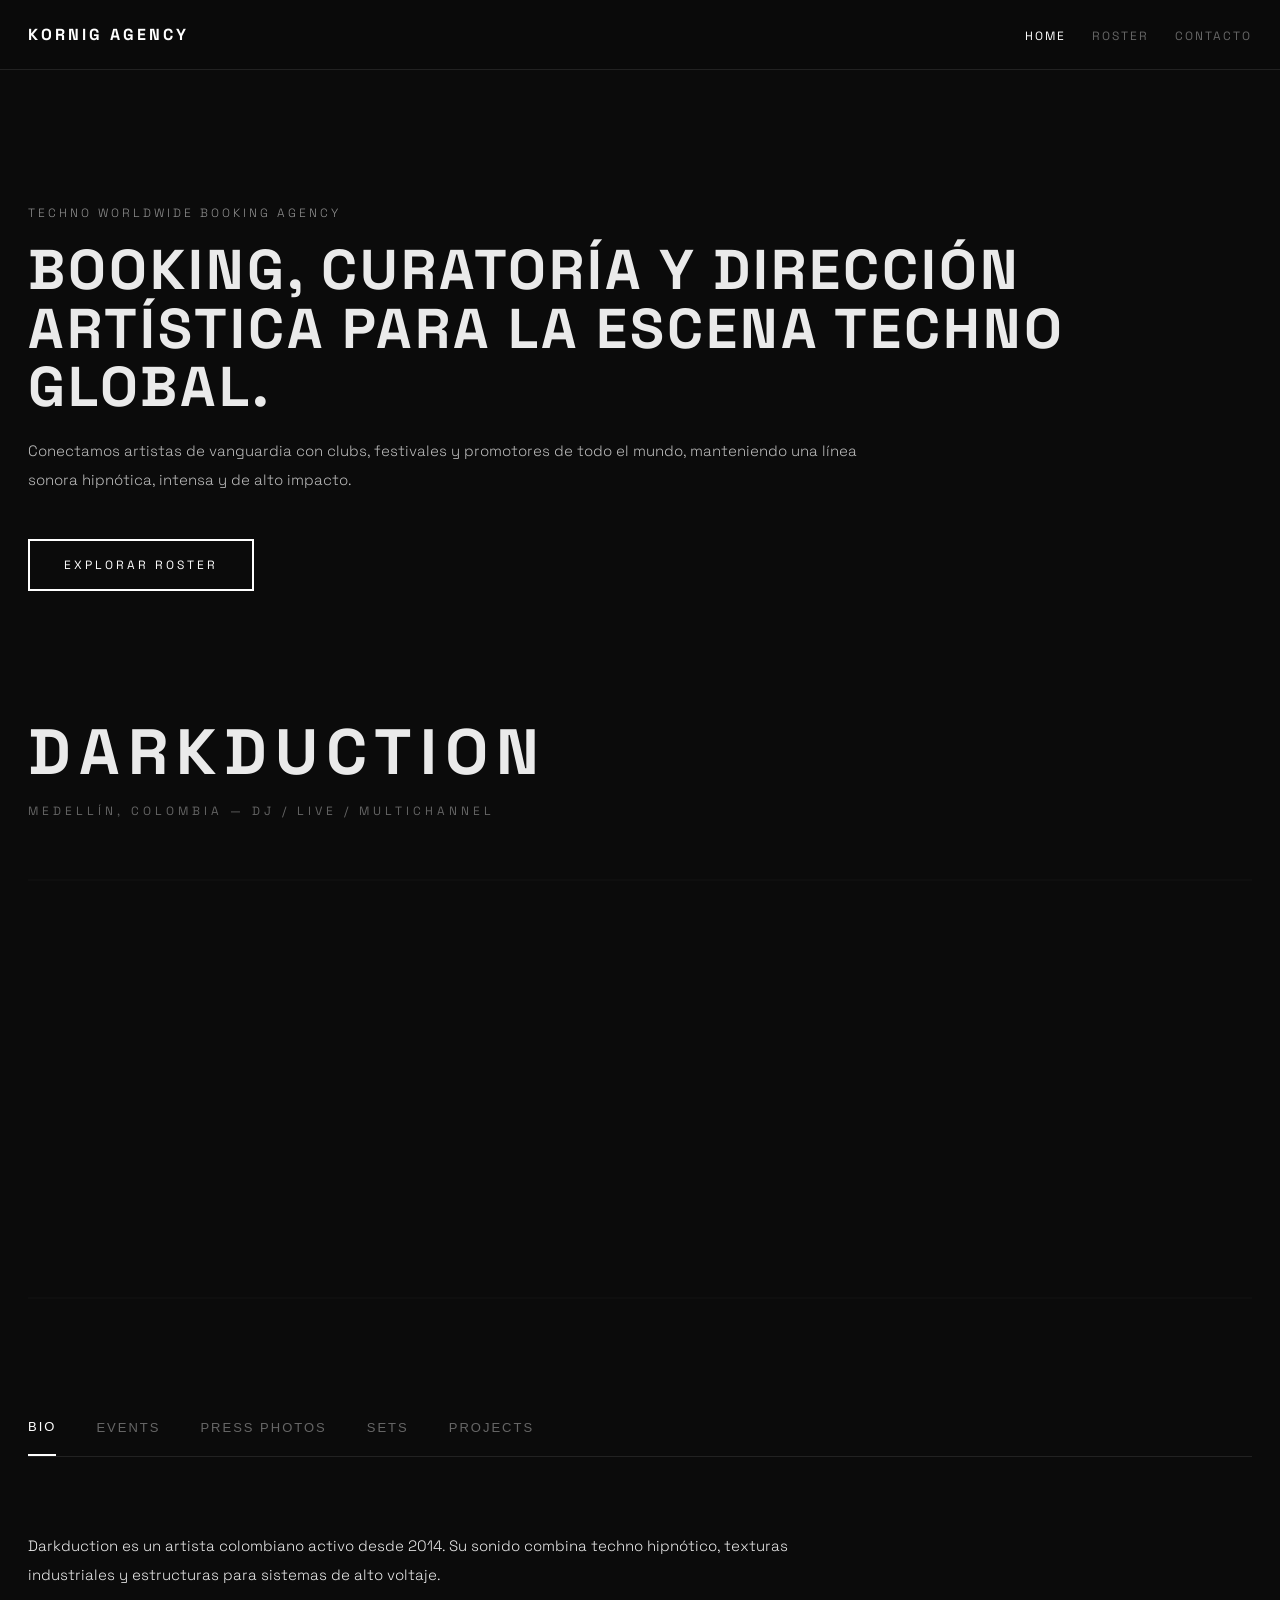
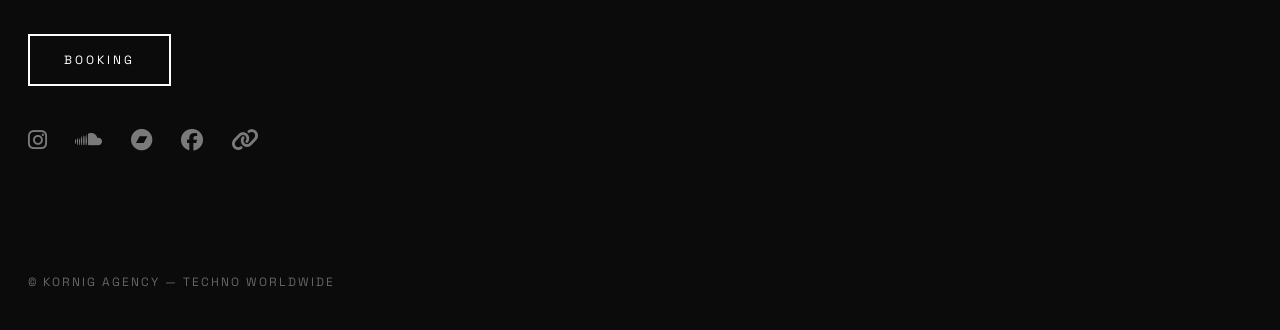
==== Index.html @ 35e69050 "Create complete Kornig Agency multi-page website" ====
<!DOCTYPE html>
<html lang="es">
<head>
  <meta charset="UTF-8">
  <meta name="viewport" content="width=device-width, initial-scale=1.0">
  <title>Kornig Agency | Home</title>
  <link rel="preconnect" href="https://fonts.googleapis.com">
  <link rel="preconnect" href="https://fonts.gstatic.com" crossorigin>
  <link href="https://fonts.googleapis.com/css2?family=Space+Grotesk:wght@300;400;500;700&display=swap" rel="stylesheet">
  <link rel="stylesheet" href="https://cdnjs.cloudflare.com/ajax/libs/font-awesome/6.5.0/css/all.min.css">
  <link rel="stylesheet" href="styles.css">
</head>
<body>
  <div class="cursor-light" id="cursorLight"></div>
  <div class="film-grain"></div>

  <header class="site-header">
    <div class="container nav-wrap">
      <a class="brand" href="index.html">KORNIG AGENCY</a>
      <nav>
        <a class="active" href="index.html">Home</a>
        <a href="roster.html">Roster</a>
        <a href="contacto.html">Contacto</a>
      </nav>
    </div>
  </header>

  <main>
    <section class="hero container">
      <p class="eyebrow">Techno Worldwide Booking Agency</p>
      <h1>BOOKING, CURATORÍA Y DIRECCIÓN ARTÍSTICA PARA LA ESCENA TECHNO GLOBAL.</h1>
      <p class="lead">Conectamos artistas de vanguardia con clubs, festivales y promotores de todo el mundo, manteniendo una línea sonora hipnótica, intensa y de alto impacto.</p>
      <a class="button" href="roster.html">Explorar roster</a>
    </section>

    <section class="feature container" id="darkduction-presskit">
      <h2>DARKDUCTION</h2>
      <div class="subtitle">Medellín, Colombia — DJ / Live / Multichannel</div>
      <div class="banner"></div>

      <div class="tabs">
        <button class="tab-btn active" data-tab="bio">Bio</button>
        <button class="tab-btn" data-tab="events">Events</button>
        <button class="tab-btn" data-tab="press">Press Photos</button>
        <button class="tab-btn" data-tab="sets">Sets</button>
        <button class="tab-btn" data-tab="projects">Projects</button>
      </div>

      <div id="bio" class="tab-content active">
        <p>Darkduction es un artista colombiano activo desde 2014. Su sonido combina techno hipnótico, texturas industriales y estructuras para sistemas de alto voltaje.</p>
        <a href="mailto:bookings@kornigagency.com" class="button">Booking</a>
        <div class="socials">
          <a href="#" aria-label="Instagram"><i class="fab fa-instagram"></i></a>
          <a href="#" aria-label="Soundcloud"><i class="fab fa-soundcloud"></i></a>
          <a href="#" aria-label="Bandcamp"><i class="fab fa-bandcamp"></i></a>
          <a href="#" aria-label="Facebook"><i class="fab fa-facebook"></i></a>
          <a href="#" aria-label="RA"><i class="fas fa-link"></i></a>
        </div>
      </div>

      <div id="events" class="tab-content">
        <div class="grid">
          <div class="card" data-img="https://images.unsplash.com/photo-1571260899304-425eee4c7efc?auto=format&fit=crop&w=1200&q=80"><img src="https://images.unsplash.com/photo-1571260899304-425eee4c7efc?auto=format&fit=crop&w=1200&q=80" alt="Evento 1"></div>
          <div class="card" data-img="https://images.unsplash.com/photo-1459749411175-04bf5292ceea?auto=format&fit=crop&w=1200&q=80"><img src="https://images.unsplash.com/photo-1459749411175-04bf5292ceea?auto=format&fit=crop&w=1200&q=80" alt="Evento 2"></div>
        </div>
      </div>

      <div id="press" class="tab-content">
        <div class="grid">
          <div class="card" data-img="https://images.unsplash.com/photo-1516222338250-863216ce01ea?auto=format&fit=crop&w=1200&q=80"><img src="https://images.unsplash.com/photo-1516222338250-863216ce01ea?auto=format&fit=crop&w=1200&q=80" alt="Press 1"></div>
          <div class="card" data-img="https://images.unsplash.com/photo-1493225457124-a3eb161ffa5f?auto=format&fit=crop&w=1200&q=80"><img src="https://images.unsplash.com/photo-1493225457124-a3eb161ffa5f?auto=format&fit=crop&w=1200&q=80" alt="Press 2"></div>
        </div>
      </div>

      <div id="sets" class="tab-content">
        <iframe width="100%" height="166" src="https://w.soundcloud.com/player/?url=https%3A//soundcloud.com/berghain_official" loading="lazy"></iframe>
      </div>

      <div id="projects" class="tab-content">
        <p>Kornig Lab: plataforma de showcases inmersivos para clubs underground y festivales boutique en Europa, América y Asia.</p>
      </div>
    </section>
  </main>

  <div class="lightbox" id="lightbox"><img id="lightbox-img" alt="Preview"></div>

  <footer class="container footer">© Kornig Agency — Techno Worldwide</footer>
  <script src="script.js"></script>
</body>
</html>
---- styles.css ----
:root{
  --bg:#0b0b0b;
  --text:#eaeaea;
  --muted:#8d8d8d;
  --line:#222;
}

*{box-sizing:border-box}

body{
  margin:0;
  background:var(--bg);
  color:var(--text);
  font-family:'Space Grotesk',sans-serif;
  min-height:100vh;
}

.film-grain{
  content:"";
  position:fixed;
  top:-50%;
  left:-50%;
  width:200%;
  height:200%;
  background-image:url("https://grainy-gradients.vercel.app/noise.svg");
  opacity:.18;
  mix-blend-mode:overlay;
  animation:grainMove .8s steps(2) infinite;
  pointer-events:none;
  z-index:1;
}

@keyframes grainMove{from{transform:translate(0,0)}to{transform:translate(-8%,8%)}}

.cursor-light{
  position:fixed;
  width:420px;
  height:420px;
  background:radial-gradient(circle,rgba(255,255,255,.12) 0%,rgba(0,0,0,0) 70%);
  pointer-events:none;
  transform:translate(-50%,-50%);
  opacity:0;
  transition:opacity .4s ease;
  z-index:2;
}

.container{max-width:1300px;margin:auto;padding:0 28px;position:relative;z-index:3}
.site-header{border-bottom:1px solid var(--line);padding:24px 0;position:sticky;top:0;background:rgba(11,11,11,.85);backdrop-filter:blur(6px);z-index:10}
.nav-wrap{display:flex;justify-content:space-between;align-items:center;gap:20px}
.brand{text-decoration:none;color:#fff;font-weight:700;letter-spacing:3px}
nav a{text-decoration:none;color:#666;letter-spacing:2px;text-transform:uppercase;font-size:12px;margin-left:22px}
nav a.active,nav a:hover{color:#fff}

.hero{padding:120px 28px 70px}
.eyebrow{font-size:12px;letter-spacing:3px;text-transform:uppercase;opacity:.6}
h1,.page-title{font-size:56px;letter-spacing:3px;line-height:1.05;margin:16px 0 20px}
.lead{max-width:840px;line-height:1.9;color:#bbb}
.button{display:inline-block;margin-top:30px;padding:16px 34px;border:2px solid #fff;text-decoration:none;color:#fff;letter-spacing:3px;font-size:12px;text-transform:uppercase;transition:.3s}
.button:hover{background:#fff;color:#000}

#darkduction-presskit{padding:50px 28px 90px}
#darkduction-presskit h2{font-size:64px;letter-spacing:8px;margin:0;font-weight:700}
.subtitle{font-size:12px;letter-spacing:4px;opacity:.4;margin-top:10px;text-transform:uppercase}
.banner{width:100%;height:420px;margin-top:60px;background:url("https://granularspectrum.de/wp-content/uploads/2026/03/2000x1000.jpg") center/cover no-repeat;filter:grayscale(100%) contrast(1.2);border-top:2px solid var(--line);border-bottom:2px solid var(--line)}
.tabs{display:flex;gap:40px;margin-top:100px;border-bottom:1px solid var(--line);flex-wrap:wrap}
.tab-btn{background:none;border:none;color:#666;font-size:13px;letter-spacing:2px;text-transform:uppercase;padding:20px 0;cursor:pointer;transition:.3s}
.tab-btn.active{color:#fff;border-bottom:2px solid #fff}
.tab-content{display:none;padding-top:60px;animation:fadeUp .6s ease}
.tab-content.active{display:block}
@keyframes fadeUp{from{opacity:0;transform:translateY(20px)}to{opacity:1;transform:translateY(0)}}
.glitch{animation:glitchFX .3s linear}
@keyframes glitchFX{0%{transform:translateX(0)}25%{transform:translateX(-4px)}50%{transform:translateX(4px)}75%{transform:translateX(-2px)}100%{transform:translateX(0)}}

p{max-width:800px;line-height:1.9;font-weight:300;font-size:15px}
.grid,.artist-grid{display:grid;grid-template-columns:repeat(auto-fit,minmax(300px,1fr));gap:2px;background:var(--line)}
.card,.artist-card{background:#111;overflow:hidden;cursor:pointer}
.card img,.artist-card img{width:100%;height:380px;object-fit:cover;filter:grayscale(100%);transition:1s ease}
.card:hover img,.artist-card:hover img{transform:scale(1.06);filter:grayscale(0%)}
.artist-card h3{margin:14px 14px 6px;font-size:22px;letter-spacing:2px}
.artist-card p{margin:0 14px 18px;color:#999;font-size:13px;letter-spacing:1px;text-transform:uppercase}

.lightbox{display:none;position:fixed;top:0;left:0;width:100%;height:100%;background:rgba(0,0,0,.95);justify-content:center;align-items:center;z-index:999}
.lightbox img{max-width:90%;max-height:90%}

.socials{margin-top:40px;display:flex;gap:28px}
.socials a{color:#eaeaea;font-size:22px;opacity:.5;transition:.3s ease;position:relative}
.socials a::after{content:"";position:absolute;bottom:-8px;left:0;width:0;height:2px;background:#fff;transition:.3s ease}
.socials a:hover{opacity:1;transform:translateY(-4px)}
.socials a:hover::after{width:100%}

.page-space{padding-top:80px;padding-bottom:70px}
.contact-panel{border:1px solid var(--line);display:grid;grid-template-columns:repeat(auto-fit,minmax(220px,1fr));gap:20px;padding:30px;background:#111}
.contact-panel h3{letter-spacing:2px}
.contact-panel a{color:#fff}
.footer{padding:30px 28px 40px;color:#666;font-size:12px;letter-spacing:2px;text-transform:uppercase}

@media(max-width:768px){
  h1,.page-title{font-size:38px}
  #darkduction-presskit h2{font-size:42px}
  .hero{padding-top:80px}
}
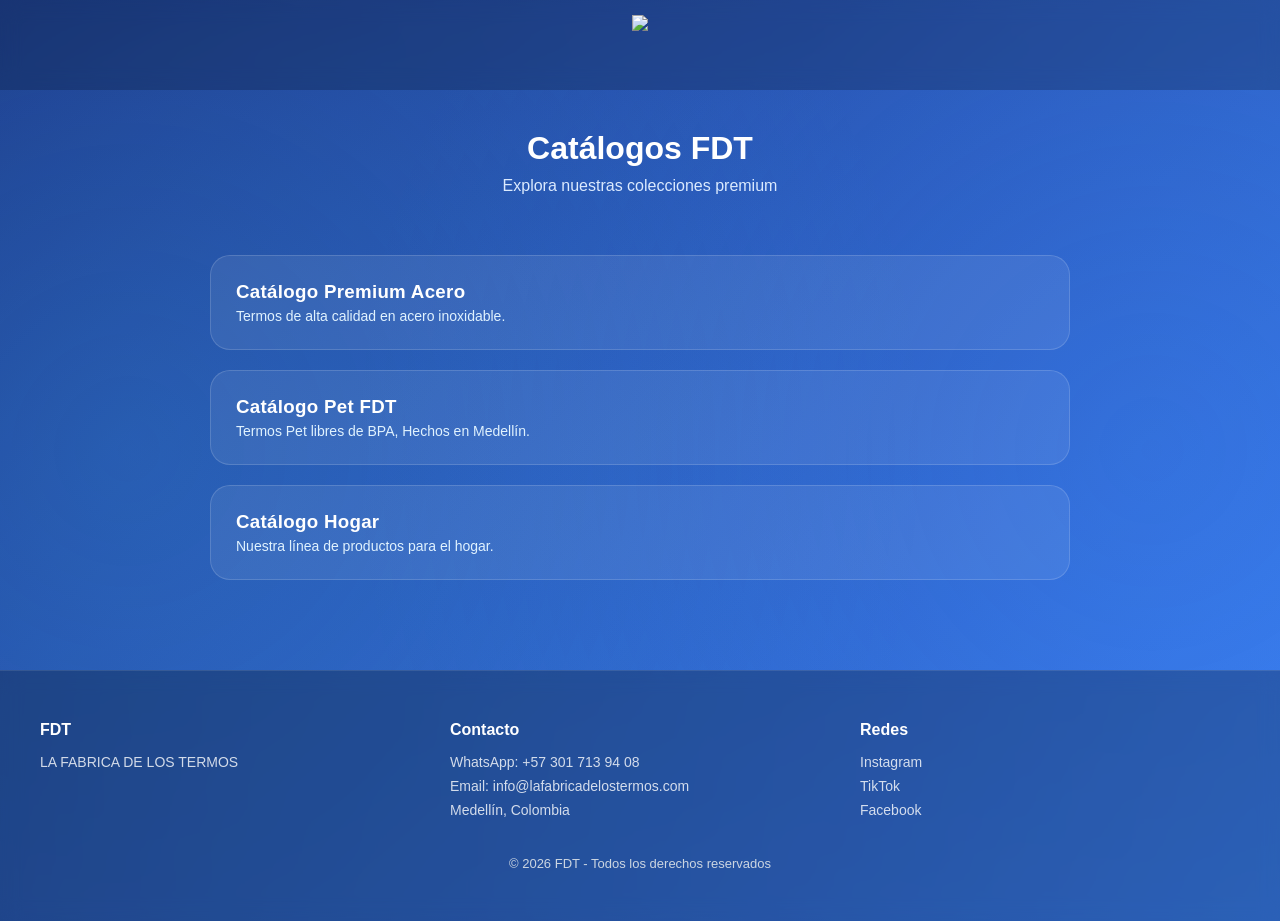
==== commit c9dd27f3: "Replace Index.html with Catálogos FDT layout Replaced the content of Index.html with a new layout an" ====
--- a/Index.html
+++ b/Index.html
@@ -1,90 +1,288 @@
-<!DOCTYPE html>
-<html lang="es">
-<head>
-  <meta charset="UTF-8">
-  <meta name="viewport" content="width=device-width, initial-scale=1.0">
-  <title>Kornig Agency | Home</title>
-  <link rel="preconnect" href="https://fonts.googleapis.com">
-  <link rel="preconnect" href="https://fonts.gstatic.com" crossorigin>
-  <link href="https://fonts.googleapis.com/css2?family=Space+Grotesk:wght@300;400;500;700&display=swap" rel="stylesheet">
-  <link rel="stylesheet" href="https://cdnjs.cloudflare.com/ajax/libs/font-awesome/6.5.0/css/all.min.css">
-  <link rel="stylesheet" href="styles.css">
-</head>
-<body>
-  <div class="cursor-light" id="cursorLight"></div>
-  <div class="film-grain"></div>
-
-  <header class="site-header">
-    <div class="container nav-wrap">
-      <a class="brand" href="index.html">KORNIG AGENCY</a>
-      <nav>
-        <a class="active" href="index.html">Home</a>
-        <a href="roster.html">Roster</a>
-        <a href="contacto.html">Contacto</a>
-      </nav>
-    </div>
-  </header>
-
-  <main>
-    <section class="hero container">
-      <p class="eyebrow">Techno Worldwide Booking Agency</p>
-      <h1>BOOKING, CURATORÍA Y DIRECCIÓN ARTÍSTICA PARA LA ESCENA TECHNO GLOBAL.</h1>
-      <p class="lead">Conectamos artistas de vanguardia con clubs, festivales y promotores de todo el mundo, manteniendo una línea sonora hipnótica, intensa y de alto impacto.</p>
-      <a class="button" href="roster.html">Explorar roster</a>
-    </section>
-
-    <section class="feature container" id="darkduction-presskit">
-      <h2>DARKDUCTION</h2>
-      <div class="subtitle">Medellín, Colombia — DJ / Live / Multichannel</div>
-      <div class="banner"></div>
-
-      <div class="tabs">
-        <button class="tab-btn active" data-tab="bio">Bio</button>
-        <button class="tab-btn" data-tab="events">Events</button>
-        <button class="tab-btn" data-tab="press">Press Photos</button>
-        <button class="tab-btn" data-tab="sets">Sets</button>
-        <button class="tab-btn" data-tab="projects">Projects</button>
-      </div>
-
-      <div id="bio" class="tab-content active">
-        <p>Darkduction es un artista colombiano activo desde 2014. Su sonido combina techno hipnótico, texturas industriales y estructuras para sistemas de alto voltaje.</p>
-        <a href="mailto:bookings@kornigagency.com" class="button">Booking</a>
-        <div class="socials">
-          <a href="#" aria-label="Instagram"><i class="fab fa-instagram"></i></a>
-          <a href="#" aria-label="Soundcloud"><i class="fab fa-soundcloud"></i></a>
-          <a href="#" aria-label="Bandcamp"><i class="fab fa-bandcamp"></i></a>
-          <a href="#" aria-label="Facebook"><i class="fab fa-facebook"></i></a>
-          <a href="#" aria-label="RA"><i class="fas fa-link"></i></a>
-        </div>
-      </div>
-
-      <div id="events" class="tab-content">
-        <div class="grid">
-          <div class="card" data-img="https://images.unsplash.com/photo-1571260899304-425eee4c7efc?auto=format&fit=crop&w=1200&q=80"><img src="https://images.unsplash.com/photo-1571260899304-425eee4c7efc?auto=format&fit=crop&w=1200&q=80" alt="Evento 1"></div>
-          <div class="card" data-img="https://images.unsplash.com/photo-1459749411175-04bf5292ceea?auto=format&fit=crop&w=1200&q=80"><img src="https://images.unsplash.com/photo-1459749411175-04bf5292ceea?auto=format&fit=crop&w=1200&q=80" alt="Evento 2"></div>
-        </div>
-      </div>
-
-      <div id="press" class="tab-content">
-        <div class="grid">
-          <div class="card" data-img="https://images.unsplash.com/photo-1516222338250-863216ce01ea?auto=format&fit=crop&w=1200&q=80"><img src="https://images.unsplash.com/photo-1516222338250-863216ce01ea?auto=format&fit=crop&w=1200&q=80" alt="Press 1"></div>
-          <div class="card" data-img="https://images.unsplash.com/photo-1493225457124-a3eb161ffa5f?auto=format&fit=crop&w=1200&q=80"><img src="https://images.unsplash.com/photo-1493225457124-a3eb161ffa5f?auto=format&fit=crop&w=1200&q=80" alt="Press 2"></div>
-        </div>
-      </div>
-
-      <div id="sets" class="tab-content">
-        <iframe width="100%" height="166" src="https://w.soundcloud.com/player/?url=https%3A//soundcloud.com/berghain_official" loading="lazy"></iframe>
-      </div>
-
-      <div id="projects" class="tab-content">
-        <p>Kornig Lab: plataforma de showcases inmersivos para clubs underground y festivales boutique en Europa, América y Asia.</p>
-      </div>
-    </section>
-  </main>
-
-  <div class="lightbox" id="lightbox"><img id="lightbox-img" alt="Preview"></div>
-
-  <footer class="container footer">© Kornig Agency — Techno Worldwide</footer>
-  <script src="script.js"></script>
-</body>
-</html>
+<!DOCTYPE html>
+<html lang="es">
+<head>
+<meta charset="UTF-8">
+<meta name="viewport" content="width=device-width, initial-scale=1.0">
+<title>Catálogos FDT</title>
+
+<style>
+*{margin:0;padding:0;box-sizing:border-box;font-family:'Segoe UI',sans-serif;}
+
+body{
+    background:linear-gradient(135deg,#1e3a8a,#3b82f6);
+    color:#fff;
+    position:relative;
+    overflow-x:hidden;
+}
+
+/* FONDO ONDAS */
+body::before{
+    content:"";
+    position:fixed;
+    width:200%;
+    height:200%;
+    top:-50%;
+    left:-50%;
+    background:
+    radial-gradient(circle at 30% 50%, rgba(56,189,248,0.15), transparent 40%),
+    radial-gradient(circle at 70% 50%, rgba(59,130,246,0.15), transparent 40%);
+    animation:moveBg 12s linear infinite;
+    z-index:-1;
+}
+
+@keyframes moveBg{
+    0%{transform:translate(0,0);}
+    50%{transform:translate(50px,30px);}
+    100%{transform:translate(0,0);}
+}
+
+/* RESET LINKS */
+a{
+    text-decoration:none;
+    color:inherit;
+}
+
+/* HEADER */
+header{
+    display:flex;
+    justify-content:center;
+    align-items:center;
+    padding:15px;
+    background:rgba(0,0,0,0.2);
+    backdrop-filter:blur(10px);
+}
+
+.logo{
+    height:60px;
+    animation:fadeInLogo 1.2s ease forwards;
+    transition:.4s;
+}
+
+.logo:hover{
+    filter:drop-shadow(0 0 12px #38bdf8);
+}
+
+@keyframes fadeInLogo{
+    from{opacity:0;transform:translateY(-10px);}
+    to{opacity:1;transform:translateY(0);}
+}
+
+/* HERO */
+.hero{
+    text-align:center;
+    padding:40px 20px 20px;
+}
+
+.hero h1{font-size:32px;}
+.hero p{color:#dbeafe;margin-top:10px;}
+
+/* CARDS */
+.catalogos{
+    max-width:900px;
+    margin:auto;
+    padding:40px 20px;
+    display:flex;
+    flex-direction:column;
+    gap:20px;
+}
+
+.card{
+    position:relative;
+    background:rgba(255,255,255,0.08);
+    border-radius:20px;
+    padding:25px;
+    cursor:pointer;
+    transition:.4s ease;
+    border:1px solid rgba(255,255,255,0.15);
+    overflow:hidden;
+    opacity:0;
+    transform:translateY(40px);
+    color:#fff;
+}
+
+/* GLOW */
+.card::before{
+    content:"";
+    position:absolute;
+    inset:0;
+    border-radius:20px;
+    background:radial-gradient(
+        400px circle at var(--x) var(--y),
+        rgba(56,189,248,0.35),
+        transparent 40%
+    );
+    opacity:0;
+    transition:.3s;
+}
+
+.card::after{
+    content:"";
+    position:absolute;
+    inset:0;
+    border-radius:20px;
+    border:1px solid rgba(56,189,248,0.5);
+    opacity:0;
+    transition:.3s;
+}
+
+.card:hover::before{opacity:1;}
+.card:hover::after{opacity:1;}
+.card:hover{transform:translateY(-6px) scale(1.01);}
+
+.card h3{
+    margin-bottom:5px;
+    font-weight:600;
+    letter-spacing:0.3px;
+}
+
+.card p{
+    font-size:14px;
+    color:#e0f2fe;
+}
+
+.card.show{
+    opacity:1;
+    transform:translateY(0);
+}
+
+/* FOOTER */
+footer{
+    background:rgba(0,0,0,0.25);
+    backdrop-filter:blur(10px);
+    padding:50px 20px;
+    margin-top:50px;
+    border-top:1px solid rgba(255,255,255,0.1);
+}
+
+.footer-container{
+    display:flex;
+    flex-wrap:wrap;
+    gap:30px;
+    max-width:1200px;
+    margin:auto;
+}
+
+.footer-section{
+    flex:1;
+    min-width:200px;
+}
+
+.footer-section h4{margin-bottom:15px;}
+
+.footer-section p,
+.footer-section a{
+    font-size:14px;
+    color:#ffffff;
+    opacity:0.8;
+    display:block;
+    margin-bottom:8px;
+}
+
+.footer-section a:hover{
+    opacity:1;
+}
+
+.footer-bottom{
+    text-align:center;
+    margin-top:30px;
+    font-size:13px;
+    color:#cbd5e1;
+}
+
+/* RESPONSIVE */
+@media (max-width:768px){
+    .logo{height:45px;}
+    .hero h1{font-size:24px;}
+}
+
+@media (max-width:480px){
+    .hero h1{font-size:20px;}
+}
+</style>
+</head>
+
+<body>
+
+<header>
+<img src="https://cdn.shopify.com/s/files/1/0902/6473/1926/files/LOGO-FDT-_600px.png?v=1773235806" class="logo">
+</header>
+
+<section class="hero">
+<h1>Catálogos FDT</h1>
+<p>Explora nuestras colecciones premium</p>
+</section>
+
+<section class="catalogos">
+
+<a class="card" href="https://lafabricadelostermos.com.co/catalogos/CATALOGO-PREMIUM-ACERO-2026-LA-FABRICA-DE-LOS-TERMOS.pdf" target="_blank">
+<h3>Catálogo Premium Acero</h3>
+<p>Termos de alta calidad en acero inoxidable.</p>
+</a>
+
+<a class="card" href="https://lafabricadelostermos.com.co/catalogos/CATALOGO-FDT-2026.pdf" target="_blank">
+<h3>Catálogo Pet FDT</h3>
+<p>Termos Pet libres de BPA, Hechos en Medellín.</p>
+</a>
+
+<a class="card" href="https://lafabricadelostermos.com.co/catalogos/CATALOGO-HOGAR-2026.pdf" target="_blank">
+<h3>Catálogo Hogar</h3>
+<p>Nuestra línea de productos para el hogar.</p>
+</a>
+
+</section>
+
+<footer>
+<div class="footer-container">
+
+<div class="footer-section">
+<h4>FDT</h4>
+<p>LA FABRICA DE LOS TERMOS</p>
+</div>
+
+<div class="footer-section">
+<h4>Contacto</h4>
+<p>WhatsApp: +57 301 713 94 08</p>
+<p>Email: info@lafabricadelostermos.com</p>
+<p>Medellín, Colombia</p>
+</div>
+
+<div class="footer-section">
+<h4>Redes</h4>
+<a href="#">Instagram</a>
+<a href="#">TikTok</a>
+<a href="#">Facebook</a>
+</div>
+
+</div>
+
+<div class="footer-bottom">
+© 2026 FDT - Todos los derechos reservados
+</div>
+</footer>
+
+<script>
+/* SCROLL */
+const cards=document.querySelectorAll('.card');
+
+const observer=new IntersectionObserver(entries=>{
+entries.forEach(entry=>{
+if(entry.isIntersecting){
+entry.target.classList.add('show');
+}
+});
+},{threshold:0.2});
+
+cards.forEach(card=>observer.observe(card));
+
+/* GLOW CURSOR */
+document.querySelectorAll(".card").forEach(card=>{
+card.addEventListener("mousemove",e=>{
+const rect=card.getBoundingClientRect();
+card.style.setProperty('--x',(e.clientX-rect.left)+'px');
+card.style.setProperty('--y',(e.clientY-rect.top)+'px');
+});
+});
+</script>
+
+</body>
+</html>
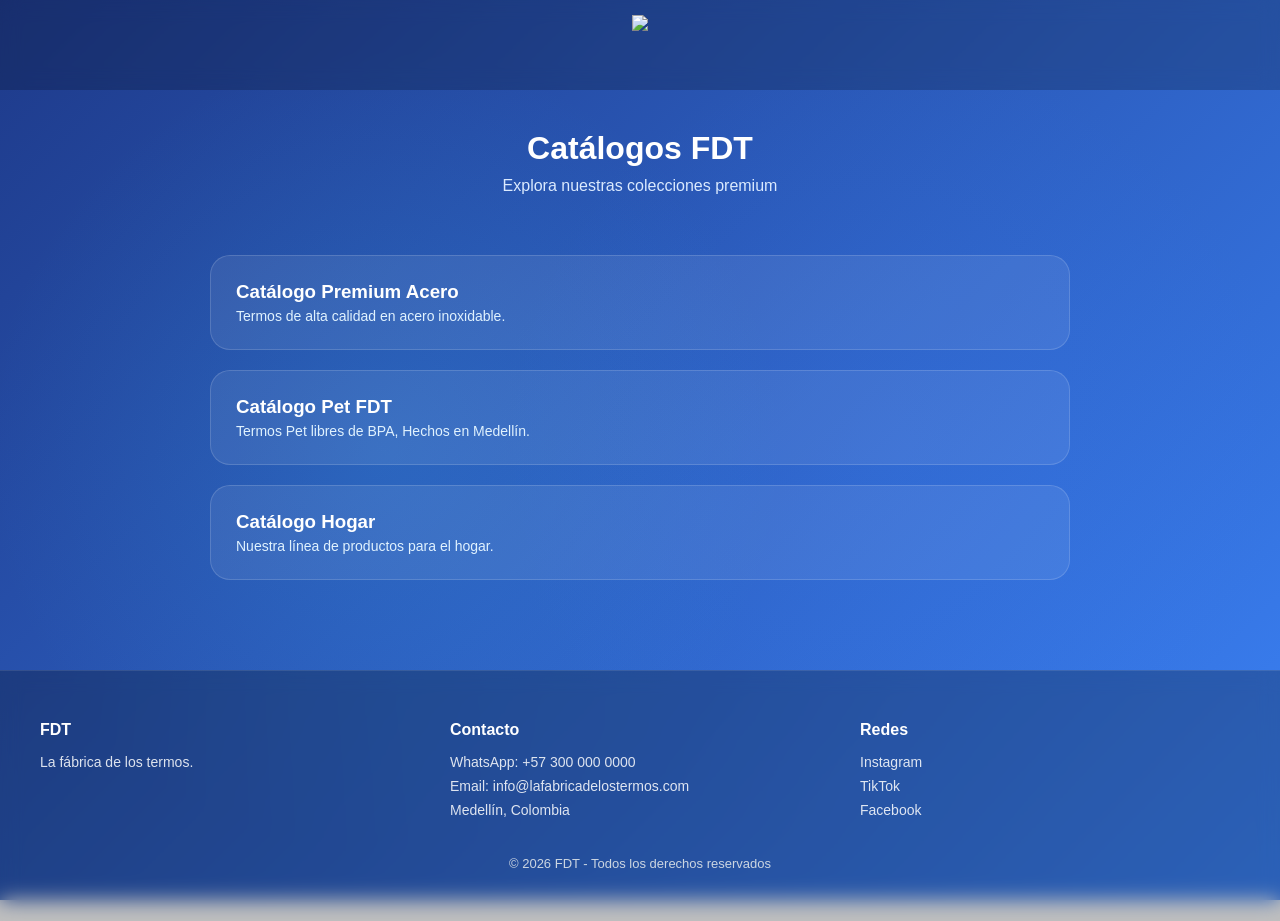
==== commit a5265129: "Refactor Index.html for improved styling Updated the background style and fixed iOS background attac" ====
--- a/Index.html
+++ b/Index.html
@@ -9,31 +9,22 @@
 *{margin:0;padding:0;box-sizing:border-box;font-family:'Segoe UI',sans-serif;}
 
 body{
-    background:linear-gradient(135deg,#1e3a8a,#3b82f6);
-    color:#fff;
-    position:relative;
-    overflow-x:hidden;
-}
-
-/* FONDO ONDAS */
-body::before{
-    content:"";
-    position:fixed;
-    width:200%;
-    height:200%;
-    top:-50%;
-    left:-50%;
     background:
     radial-gradient(circle at 30% 50%, rgba(56,189,248,0.15), transparent 40%),
-    radial-gradient(circle at 70% 50%, rgba(59,130,246,0.15), transparent 40%);
-    animation:moveBg 12s linear infinite;
-    z-index:-1;
-}
-
-@keyframes moveBg{
-    0%{transform:translate(0,0);}
-    50%{transform:translate(50px,30px);}
-    100%{transform:translate(0,0);}
+    radial-gradient(circle at 70% 50%, rgba(59,130,246,0.15), transparent 40%),
+    linear-gradient(135deg,#1e3a8a,#3b82f6);
+
+    color:#fff;
+    min-height:100vh;
+    background-repeat:no-repeat;
+    background-attachment:fixed;
+}
+
+/* FIX iOS */
+@supports (-webkit-touch-callout: none) {
+    body{
+        background-attachment:scroll;
+    }
 }
 
 /* RESET LINKS */
@@ -132,7 +123,6 @@
 .card h3{
     margin-bottom:5px;
     font-weight:600;
-    letter-spacing:0.3px;
 }
 
 .card p{
@@ -173,7 +163,7 @@
 .footer-section a{
     font-size:14px;
     color:#ffffff;
-    opacity:0.8;
+    opacity:0.85;
     display:block;
     margin-bottom:8px;
 }
@@ -236,12 +226,12 @@
 
 <div class="footer-section">
 <h4>FDT</h4>
-<p>LA FABRICA DE LOS TERMOS</p>
+<p>La fábrica de los termos.</p>
 </div>
 
 <div class="footer-section">
 <h4>Contacto</h4>
-<p>WhatsApp: +57 301 713 94 08</p>
+<p>WhatsApp: +57 300 000 0000</p>
 <p>Email: info@lafabricadelostermos.com</p>
 <p>Medellín, Colombia</p>
 </div>
@@ -274,7 +264,7 @@
 
 cards.forEach(card=>observer.observe(card));
 
-/* GLOW CURSOR */
+/* GLOW */
 document.querySelectorAll(".card").forEach(card=>{
 card.addEventListener("mousemove",e=>{
 const rect=card.getBoundingClientRect();
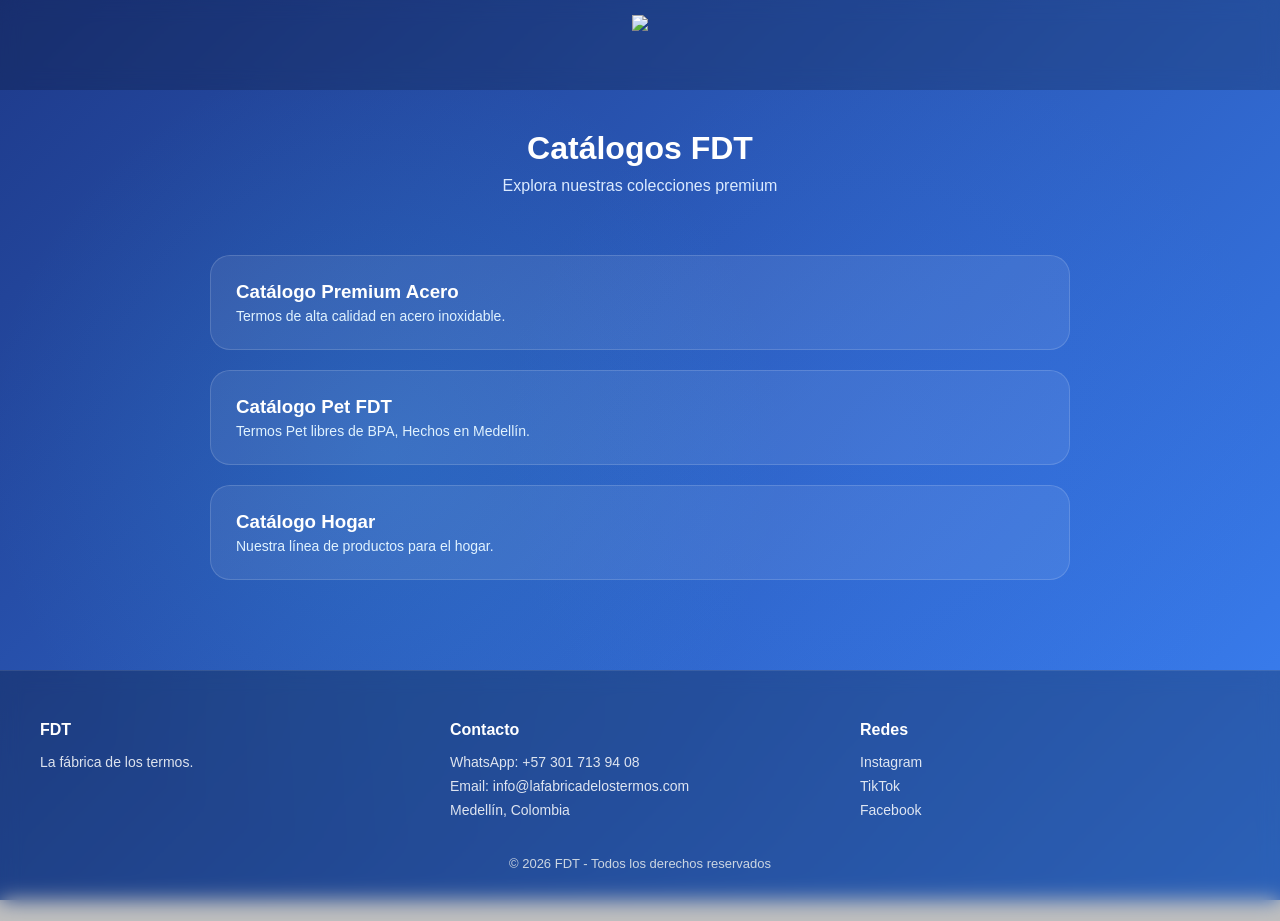
==== commit 9cce1c53: "Add files via upload" ====
--- a/Index.html
+++ b/Index.html
@@ -231,7 +231,7 @@
 
 <div class="footer-section">
 <h4>Contacto</h4>
-<p>WhatsApp: +57 300 000 0000</p>
+<p>WhatsApp: +57 301 713 94 08</p>
 <p>Email: info@lafabricadelostermos.com</p>
 <p>Medellín, Colombia</p>
 </div>
@@ -275,4 +275,4 @@
 </script>
 
 </body>
-</html>
+</html>
